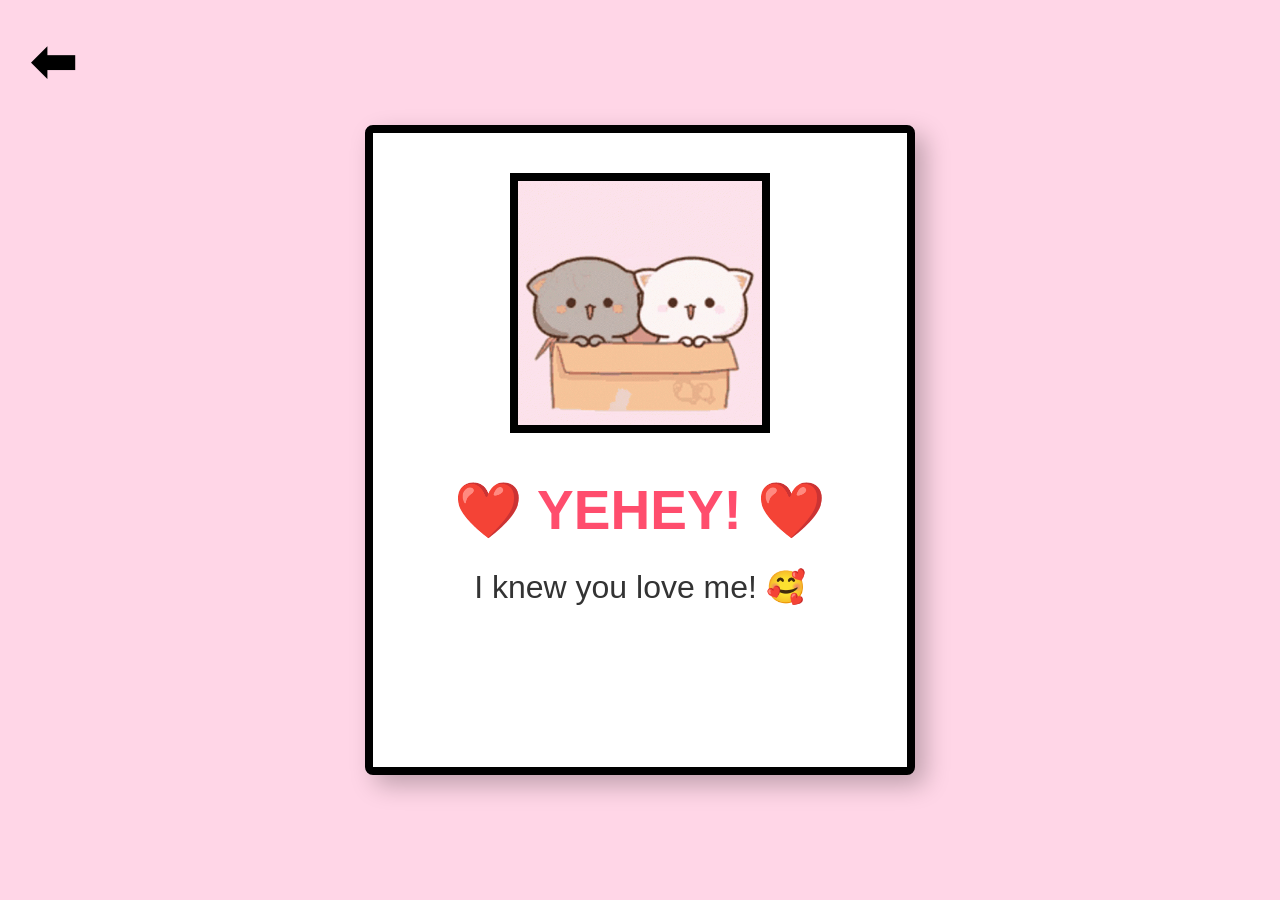
==== landi2.html @ 06943b4b "Add files via upload" ====
<!DOCTYPE html>
<html lang="en">
<head>
<meta charset="UTF-8">
<meta name="viewport" content="width=device-width, initial-scale=1.0">
<title>YEHEY! wabyu❤️</title>

<style>

*{
    margin:0;
    padding:0;
    box-sizing:border-box;
    font-family:Arial, Helvetica, sans-serif;
}

body{
    background:#ffd6e7;
    display:flex;
    justify-content:center;
    align-items:center;
    height:100vh;
    overflow:hidden;
}

/* Back Button */

.back{
    position:absolute;
    top:30px;
    left:30px;
    text-decoration:none;
    color:black;
    font-size:55px;
    font-weight:bold;
    transition:.3s;
}

.back:hover{
    transform:translateX(-8px);
}

/* Card */

.container{
    width:550px;
    height:650px;
    background:white;
    border:8px solid black;
    border-radius:8px;
    display:flex;
    flex-direction:column;
    align-items:center;
    justify-content:flex-start;
    padding-top:40px;
    box-shadow:10px 10px 25px rgba(0,0,0,.25);
}

/* Image */

.photo{
    width:260px;
    height:260px;
    object-fit:cover;
    border:8px solid black;
    transition:opacity .5s ease;
}

/* Title */

h1{
    margin-top:45px;
    font-size:55px;
    color:#ff4d6d;
}

/* Message */

p{
    margin-top:25px;
    font-size:32px;
    color:#333;
}

</style>

</head>
<body>

<a href="index.html" class="back">⬅</a>

<div class="container">

    <img src="Gif/cc1.gif" class="photo" id="slideshow">

    <h1>❤️ YEHEY! ❤️</h1>

    <p>I knew you love me! 🥰</p>

</div>

<script>

// List your images here
const images = [
    "Gif/cc1.gif",
    "Gif/cc2.gif"
    
];

const slideshow = document.getElementById("slideshow");

let current = 0;

// Change image every 3 seconds
setInterval(() => {

    slideshow.style.opacity = "0";

    setTimeout(() => {

        current = (current + 1) % images.length;
        slideshow.src = images[current];

        slideshow.style.opacity = "1";

    }, 300);

}, 3000);

</script>

</body>
</html>
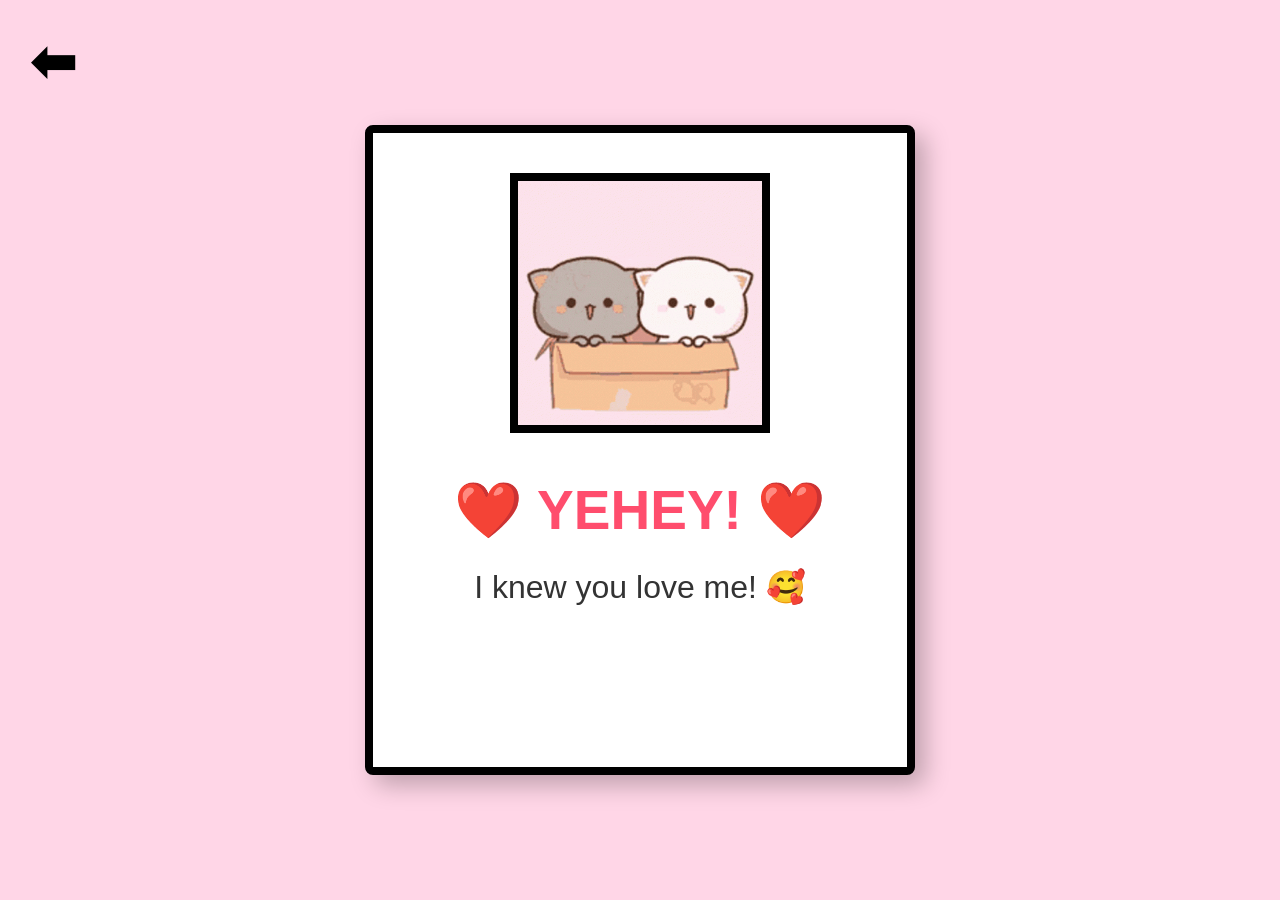
==== commit 8bb38a78: "Fix back button position and improve accessibility Updated back button to be fixed position and adde" ====
--- a/landi2.html
+++ b/landi2.html
@@ -26,7 +26,7 @@
 /* Back Button */
 
 .back{
-    position:absolute;
+    position:fixed; /* Stays in the same position */
     top:30px;
     left:30px;
     text-decoration:none;
@@ -34,6 +34,7 @@
     font-size:55px;
     font-weight:bold;
     transition:.3s;
+    z-index:1000;
 }
 
 .back:hover{
@@ -91,7 +92,7 @@
 
 <div class="container">
 
-    <img src="Gif/cc1.gif" class="photo" id="slideshow">
+    <img src="Gif/cc1.gif" class="photo" id="slideshow" alt="Cute GIF">
 
     <h1>❤️ YEHEY! ❤️</h1>
 
@@ -105,7 +106,6 @@
 const images = [
     "Gif/cc1.gif",
     "Gif/cc2.gif"
-    
 ];
 
 const slideshow = document.getElementById("slideshow");
@@ -131,4 +131,4 @@
 </script>
 
 </body>
-</html>+</html>
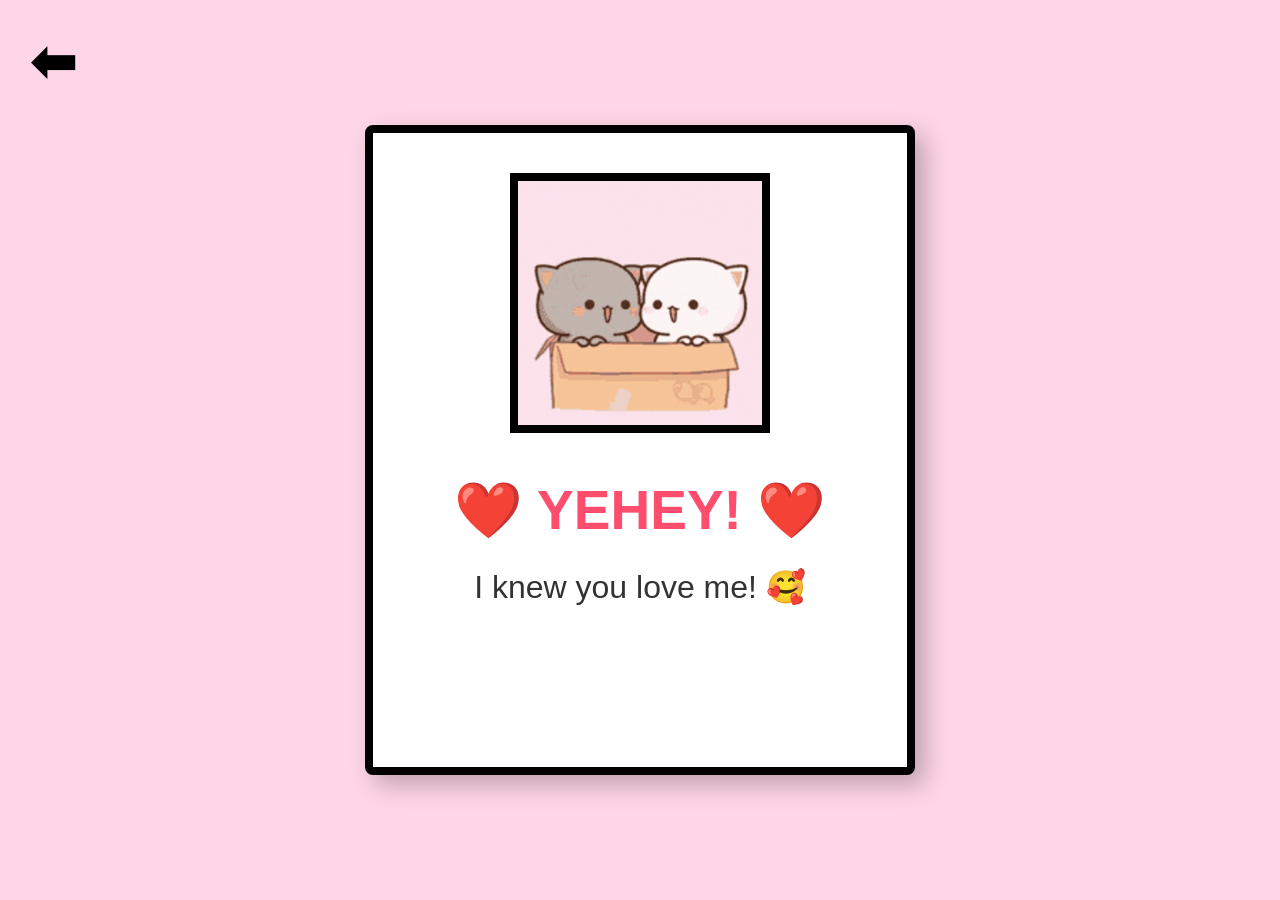
==== commit c4632e08: "Enhance responsive design and styling Updated layout and styles for better responsiveness." ====
--- a/landi2.html
+++ b/landi2.html
@@ -19,14 +19,15 @@
     display:flex;
     justify-content:center;
     align-items:center;
-    height:100vh;
+    min-height:100vh;
     overflow:hidden;
+    padding:20px;
 }
 
 /* Back Button */
 
 .back{
-    position:fixed; /* Stays in the same position */
+    position:fixed;
     top:30px;
     left:30px;
     text-decoration:none;
@@ -44,8 +45,8 @@
 /* Card */
 
 .container{
-    width:550px;
-    height:650px;
+    width:min(550px, 90vw);
+    min-height:650px;
     background:white;
     border:8px solid black;
     border-radius:8px;
@@ -53,15 +54,15 @@
     flex-direction:column;
     align-items:center;
     justify-content:flex-start;
-    padding-top:40px;
+    padding:40px 20px;
     box-shadow:10px 10px 25px rgba(0,0,0,.25);
 }
 
 /* Image */
 
 .photo{
-    width:260px;
-    height:260px;
+    width:min(260px, 60vw);
+    height:min(260px, 60vw);
     object-fit:cover;
     border:8px solid black;
     transition:opacity .5s ease;
@@ -73,6 +74,7 @@
     margin-top:45px;
     font-size:55px;
     color:#ff4d6d;
+    text-align:center;
 }
 
 /* Message */
@@ -81,12 +83,83 @@
     margin-top:25px;
     font-size:32px;
     color:#333;
+    text-align:center;
+}
+
+@media (max-width:768px){
+
+    body{
+        overflow:auto;
+    }
+
+    .back{
+        top:20px;
+        left:20px;
+        font-size:42px;
+    }
+
+    .container{
+        width:90%;
+        min-height:auto;
+        padding:30px 20px 40px;
+        border-width:6px;
+    }
+
+    .photo{
+        width:200px;
+        height:200px;
+        border-width:6px;
+    }
+
+    h1{
+        margin-top:30px;
+        font-size:40px;
+    }
+
+    p{
+        margin-top:20px;
+        font-size:24px;
+        line-height:1.4;
+    }
+
+}
+
+@media (max-width:480px){
+
+    .back{
+        top:15px;
+        left:15px;
+        font-size:36px;
+    }
+
+    .container{
+        width:95%;
+        padding:25px 15px 35px;
+        border-width:5px;
+    }
+
+    .photo{
+        width:170px;
+        height:170px;
+        border-width:5px;
+    }
+
+    h1{
+        font-size:32px;
+        margin-top:25px;
+    }
+
+    p{
+        font-size:20px;
+        margin-top:15px;
+    }
+
 }
 
 </style>
 
 </head>
-<body>
+<body oncontextmenu = "return false;">
 
 <a href="index.html" class="back">⬅</a>
 
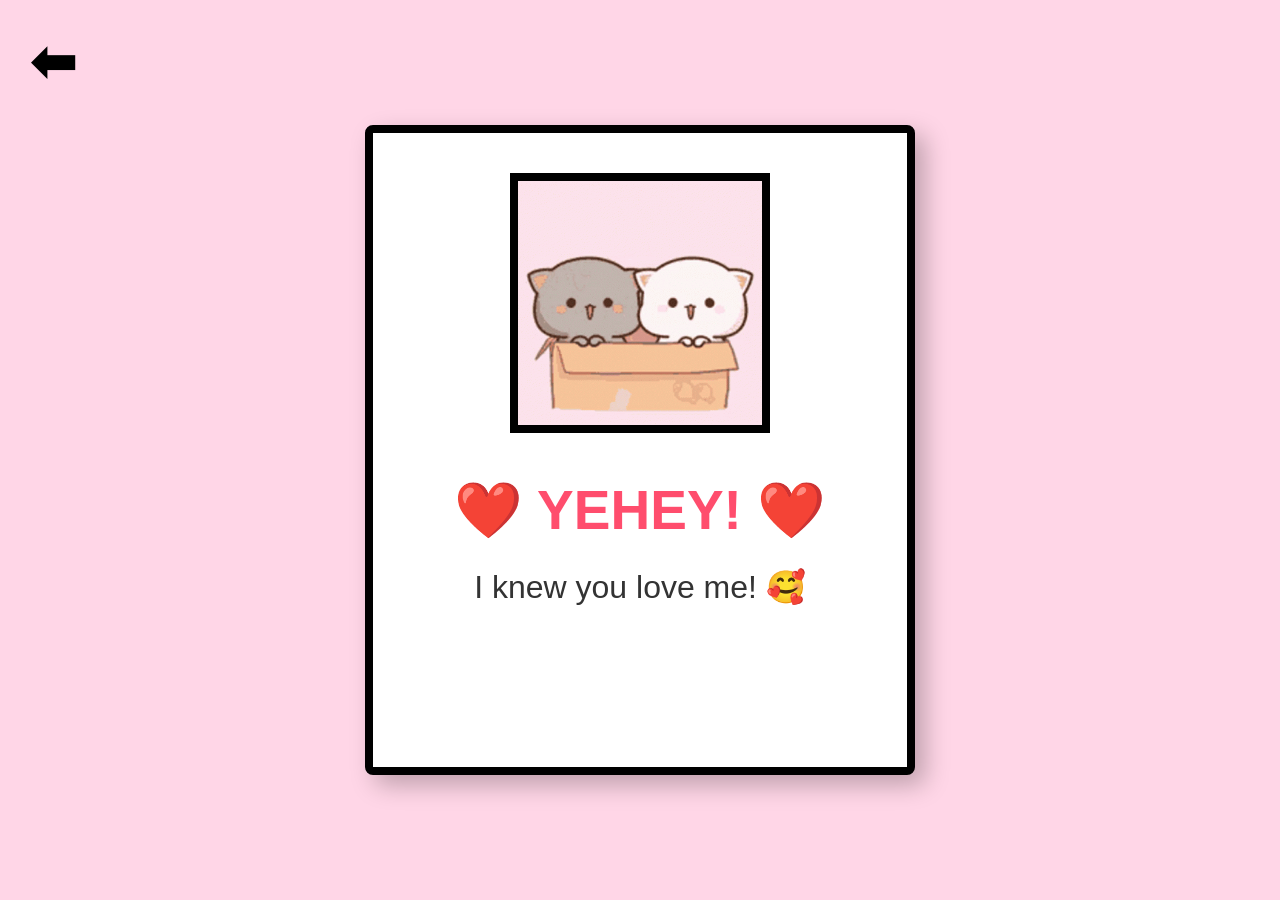
==== commit 839d8331: "Remove duplicate HTML structure from landi2.html" ====
--- a/landi2.html
+++ b/landi2.html
@@ -186,20 +186,7 @@
 let current = 0;
 
 // Change image every 3 seconds
-setInterval(() => {
 
-    slideshow.style.opacity = "0";
-
-    setTimeout(() => {
-
-        current = (current + 1) % images.length;
-        slideshow.src = images[current];
-
-        slideshow.style.opacity = "1";
-
-    }, 300);
-
-}, 3000);
 
 </script>
 
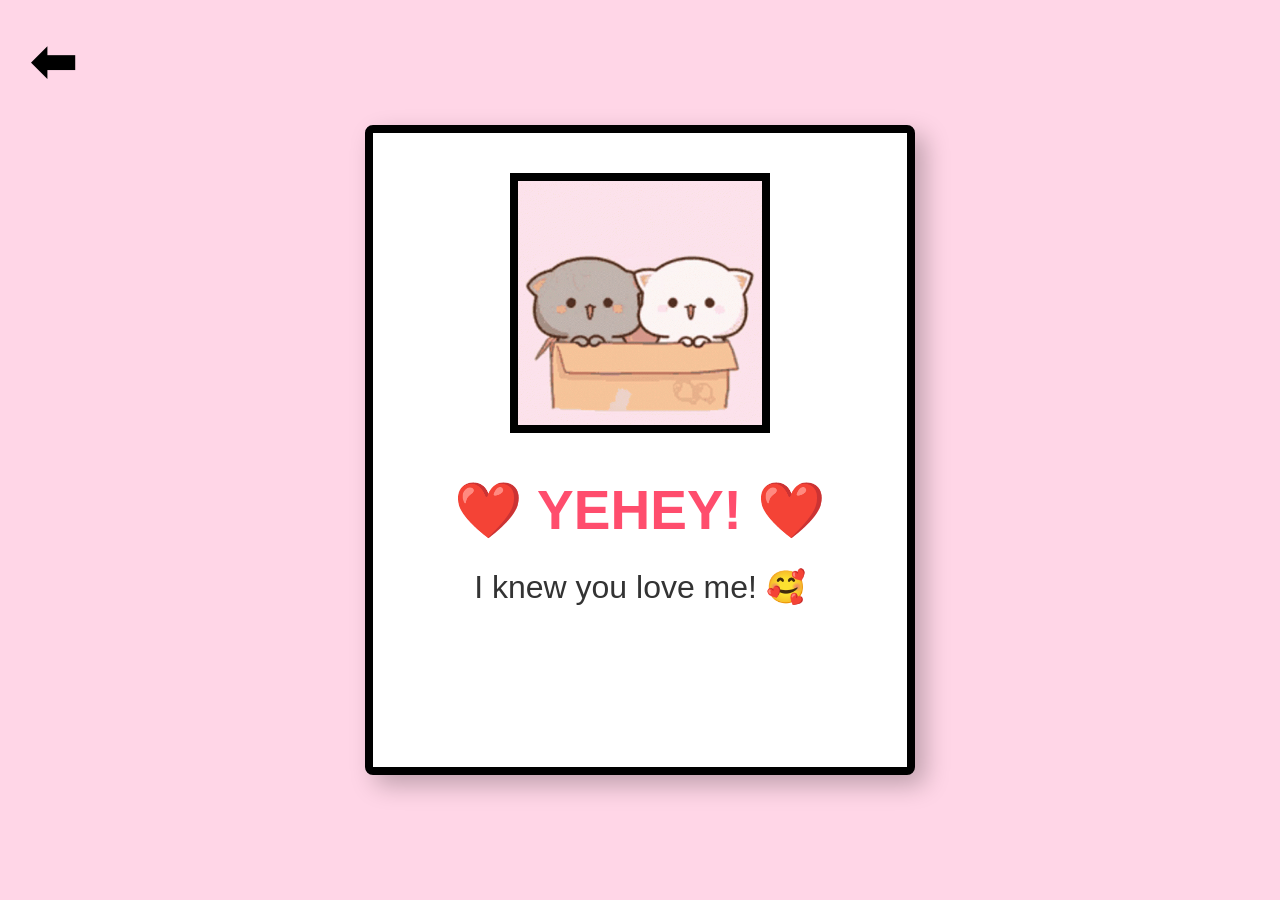
==== commit 38e2080e: "Update landi2.html" ====
--- a/landi2.html
+++ b/landi2.html
@@ -186,7 +186,20 @@
 let current = 0;
 
 // Change image every 3 seconds
-
+setInterval(() => {
+
+    slideshow.style.opacity = "0";
+
+    setTimeout(() => {
+
+        current = (current + 1) % images.length;
+        slideshow.src = images[current];
+
+        slideshow.style.opacity = "1";
+
+    }, 300);
+
+}, 3000);
 
 </script>
 
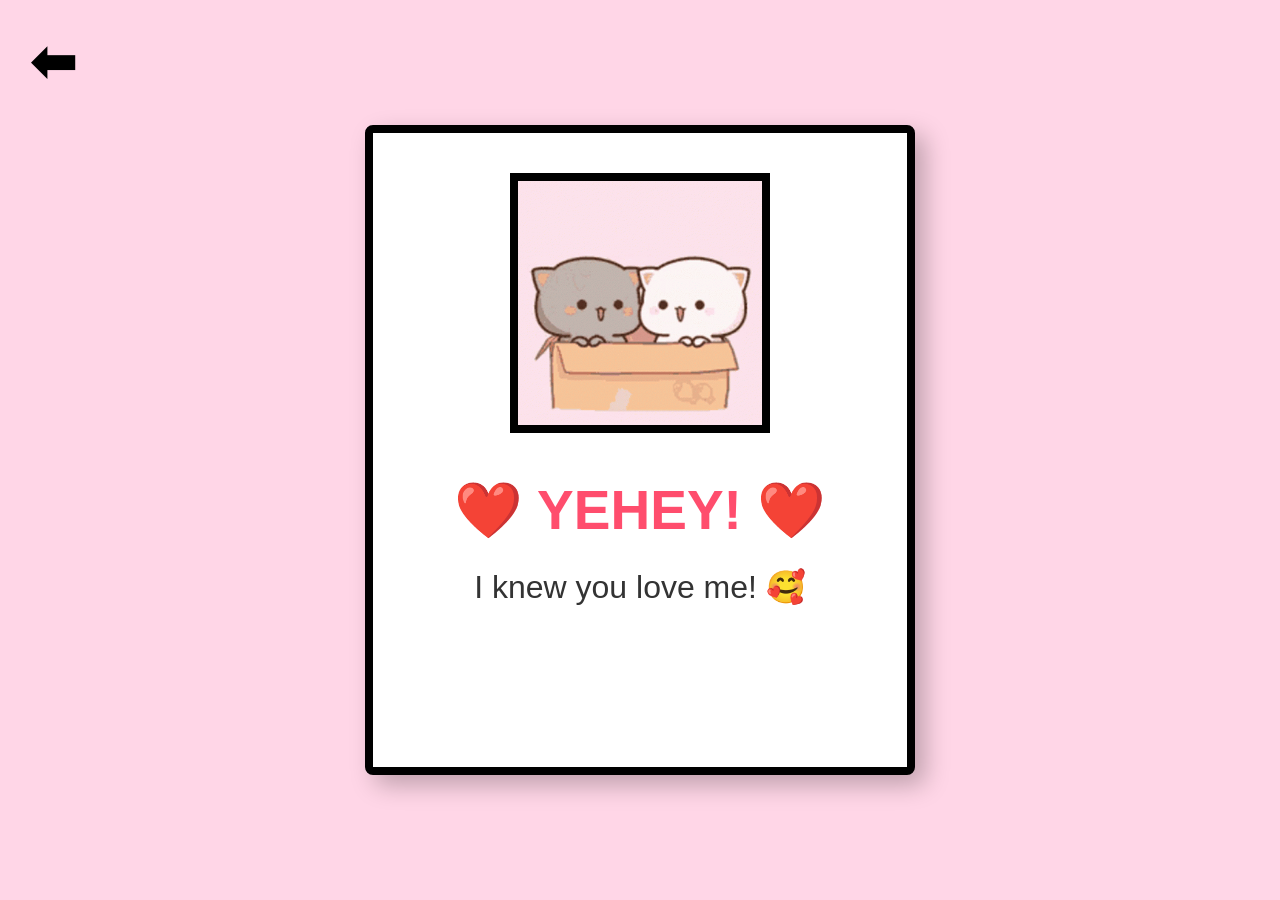
==== commit b8c942f0: "Update landi2.html" ====
--- a/landi2.html
+++ b/landi2.html
@@ -86,6 +86,10 @@
     text-align:center;
 }
 
+/* ===========================
+   Responsive Design
+=========================== */
+
 @media (max-width:768px){
 
     body{
@@ -159,7 +163,7 @@
 </style>
 
 </head>
-<body oncontextmenu = "return false;">
+<body>
 
 <a href="index.html" class="back">⬅</a>
 
